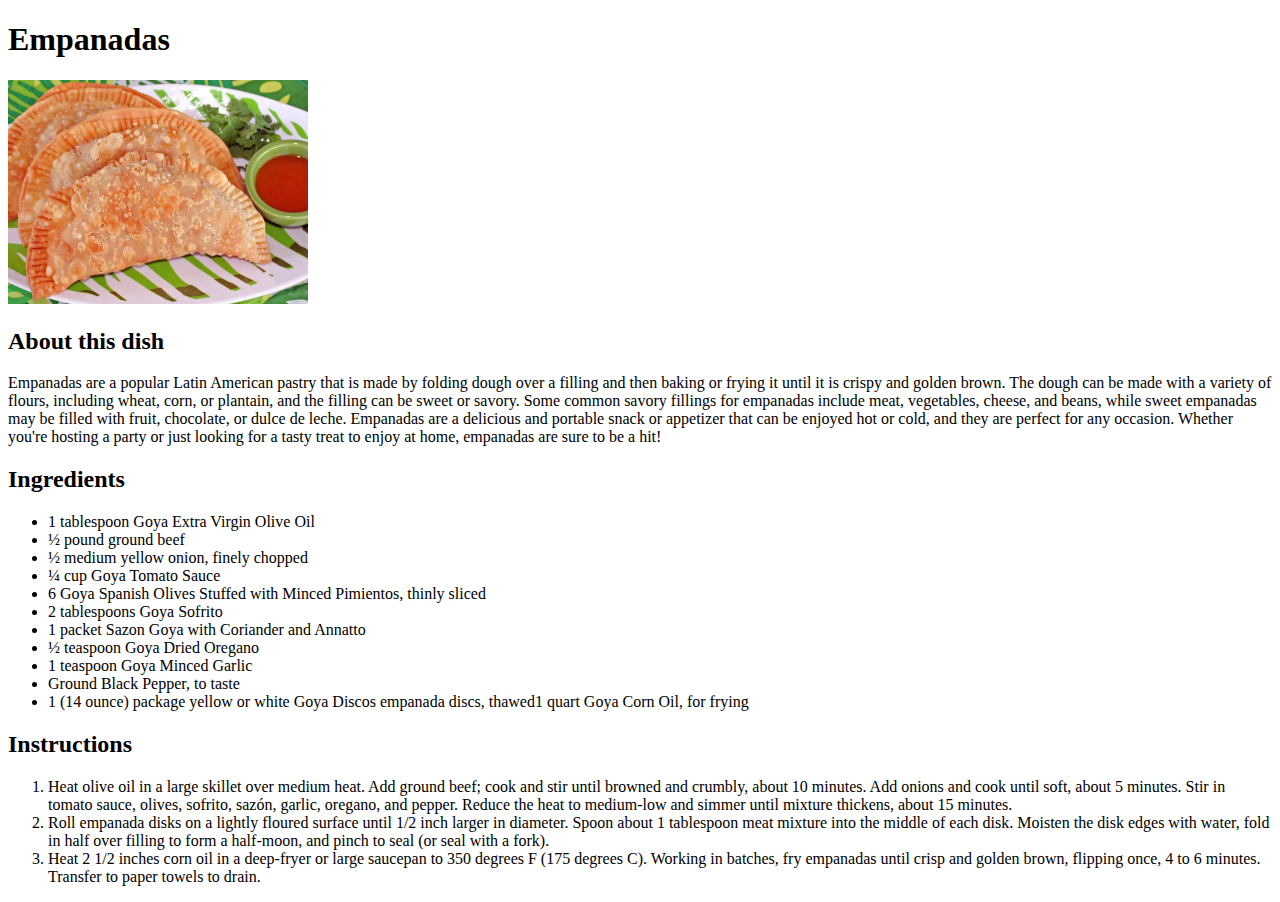
==== recipes/empanadas.html @ facb5294 "Add two new recipes to homepage" ====
<!DOCTYPE html>
<html lang="en">
<head>
    <meta charset="UTF-8">
    <title>Empanadas</title>
</head>
<body>
    <h1>Empanadas</h1>
    <img src="../img/empanadas.jpg" width="300" alt="picture of empanadas">
    <h2>About this dish</h2>

    <p>Empanadas are a popular Latin American pastry that is made by folding dough over a filling and then baking or frying it until it is crispy and golden brown. The dough can be made with a variety of flours, including wheat, corn, or plantain, and the filling can be sweet or savory. Some common savory fillings for empanadas include meat, vegetables, cheese, and beans, while sweet empanadas may be filled with fruit, chocolate, or dulce de leche. Empanadas are a delicious and portable snack or appetizer that can be enjoyed hot or cold, and they are perfect for any occasion. Whether you're hosting a party or just looking for a tasty treat to enjoy at home, empanadas are sure to be a hit!</p>

    <h2>Ingredients</h2>
    <ul>
        <li>1 tablespoon Goya Extra Virgin Olive Oil</li>
        <li>½ pound ground beef</li>
        <li>½ medium yellow onion, finely chopped</li>
        <li>¼ cup Goya Tomato Sauce</li>
        <li>6 Goya Spanish Olives Stuffed with Minced Pimientos, thinly sliced</li>
        <li>2 tablespoons Goya Sofrito</li>
        <li>1 packet Sazon Goya with Coriander and Annatto</li>
        <li>½ teaspoon Goya Dried Oregano</li>
        <li>1 teaspoon Goya Minced Garlic</li>
        <li> Ground Black Pepper, to taste</li>
        <li>1 (14 ounce) package yellow or white Goya Discos empanada discs, thawed1 quart Goya Corn Oil, for frying</li>
    </ul>
    <h2>Instructions</h2>
    <ol>
        <li>Heat olive oil in a large skillet over medium heat. Add ground beef; cook and stir until browned and crumbly, about 10 minutes. Add onions and cook until soft, about 5 minutes. Stir in tomato sauce, olives, sofrito, sazón, garlic, oregano, and pepper. Reduce the heat to medium-low and simmer until mixture thickens, about 15 minutes.</li>
        <li>Roll empanada disks on a lightly floured surface until 1/2 inch larger in diameter. Spoon about 1 tablespoon meat mixture into the middle of each disk. Moisten the disk edges with water, fold in half over filling to form a half-moon, and pinch to seal (or seal with a fork).</li>
        <li>Heat 2 1/2 inches corn oil in a deep-fryer or large saucepan to 350 degrees F (175 degrees C). Working in batches, fry empanadas until crisp and golden brown, flipping once, 4 to 6 minutes. Transfer to paper towels to drain.</li>
    </ol>
</body>
</html>
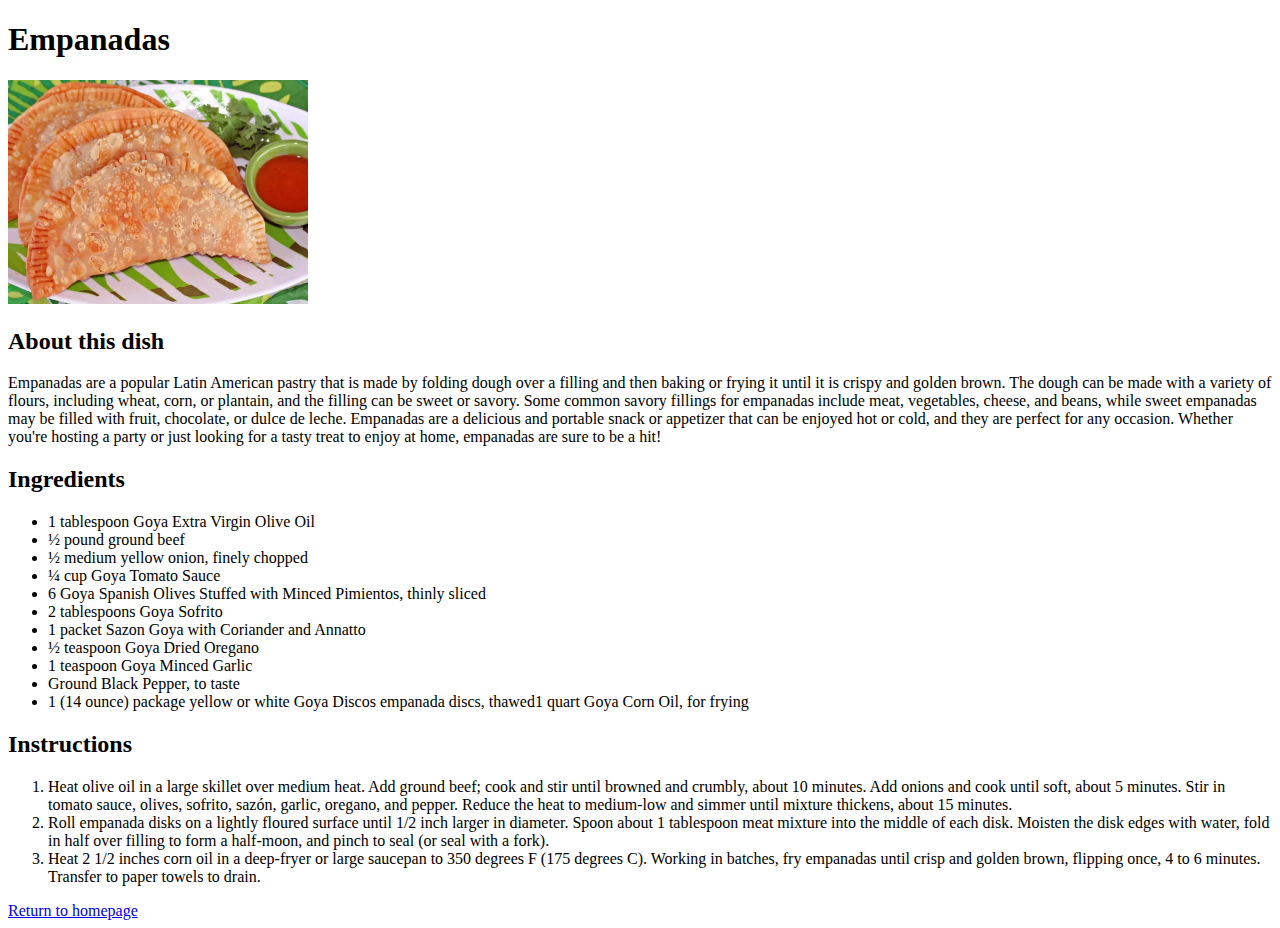
==== commit 338e689d: "Add return link to each recipe page" ====
--- a/recipes/empanadas.html
+++ b/recipes/empanadas.html
@@ -31,5 +31,7 @@
         <li>Roll empanada disks on a lightly floured surface until 1/2 inch larger in diameter. Spoon about 1 tablespoon meat mixture into the middle of each disk. Moisten the disk edges with water, fold in half over filling to form a half-moon, and pinch to seal (or seal with a fork).</li>
         <li>Heat 2 1/2 inches corn oil in a deep-fryer or large saucepan to 350 degrees F (175 degrees C). Working in batches, fry empanadas until crisp and golden brown, flipping once, 4 to 6 minutes. Transfer to paper towels to drain.</li>
     </ol>
-</body>
+
+    <a href="../index.html">Return to homepage</a>
+    </body>
 </html>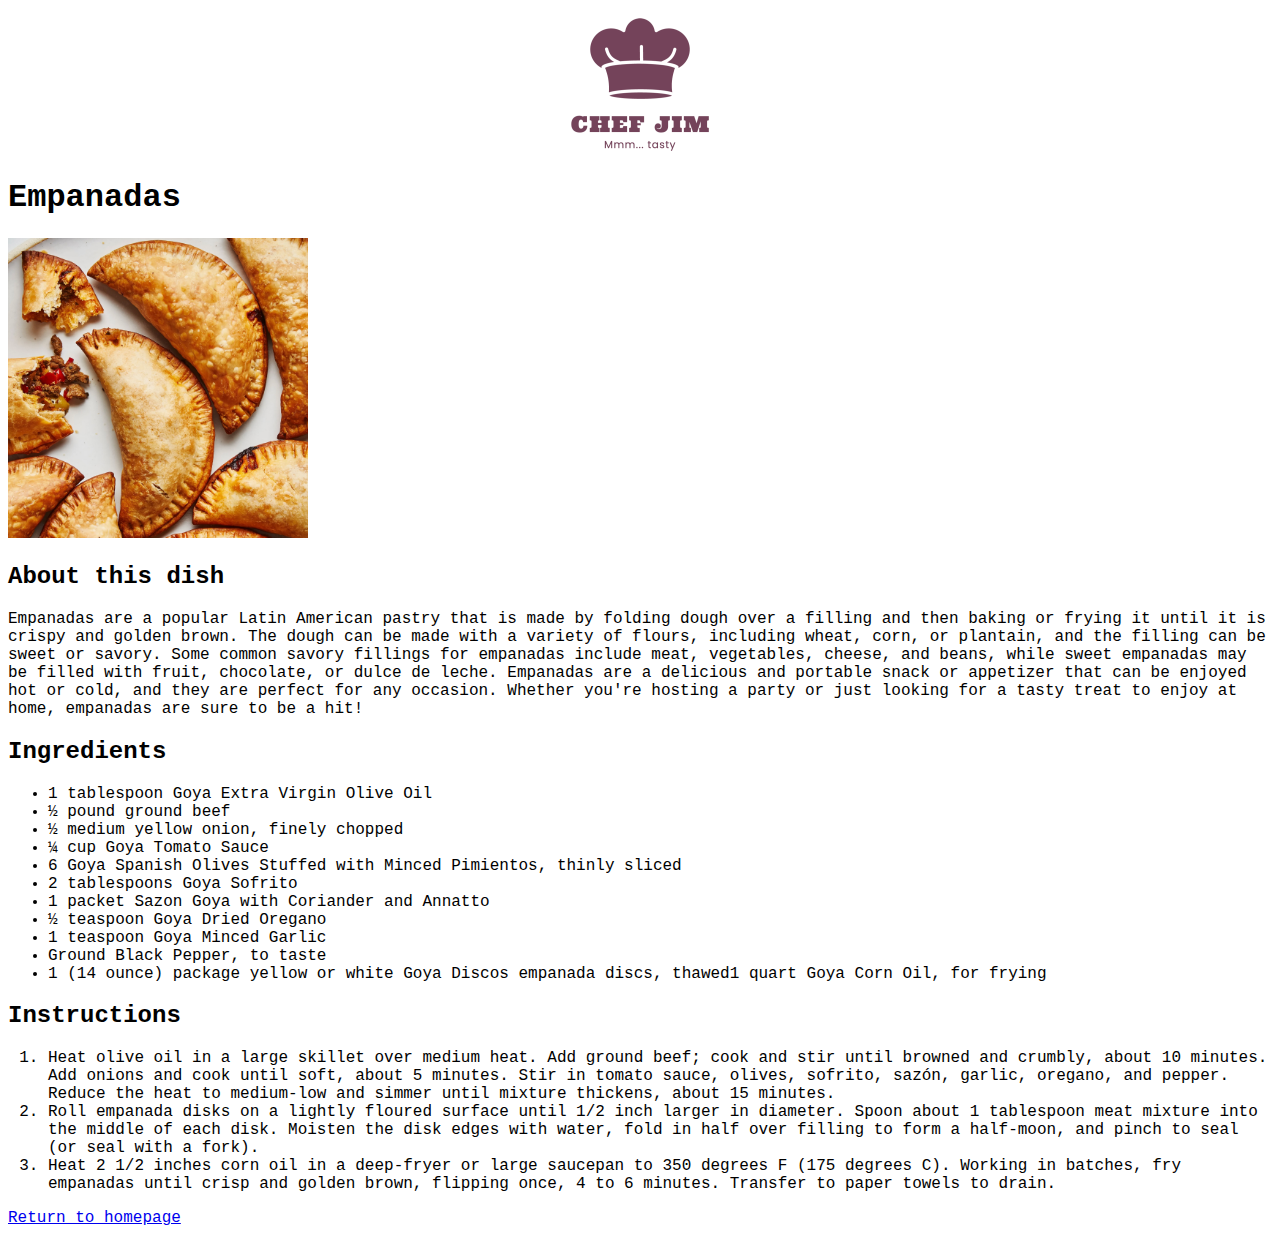
==== commit 2161c8e5: "Continue to add advanced CSS to recipe pages" ====
--- a/recipes/empanadas.html
+++ b/recipes/empanadas.html
@@ -3,8 +3,12 @@
 <head>
     <meta charset="UTF-8">
     <title>Empanadas</title>
+    <link rel="stylesheet" href="../style.css">
 </head>
 <body>
+    <div>
+        <a href="./index.html"> <img id="logo" src="../img/logo2.png" alt="jim's recipes logo"></a>
+     </div>
     <h1>Empanadas</h1>
     <img src="../img/empanadas.jpg" width="300" alt="picture of empanadas">
     <h2>About this dish</h2>
--- a/style.css
+++ b/style.css
@@ -0,0 +1,43 @@
+/* 
+color codes: #73455A, #F2EBD5, #372006
+*/
+
+html {
+  font-family: "Courier New", "Geneva", "Tahoma", sans-serif;
+}
+
+#logo {
+  width: 150px;
+  height: 150px;
+  margin-left: auto;
+  margin-right: auto;
+  display: block;
+}
+
+.heading {
+  text-align: center;
+  font-size: 40px;
+}
+
+div img {
+  width: 350px;
+  height: 400px;
+}
+
+.item {
+  display: flex;
+  flex-direction: column;
+  align-items: center;
+}
+
+.item img:hover {
+  transform: scale(1.05);
+  transition:ease-in-out;
+}
+
+.content {
+  display: flex;
+  flex-direction: row;
+  justify-content: center;
+  gap: 20px;
+}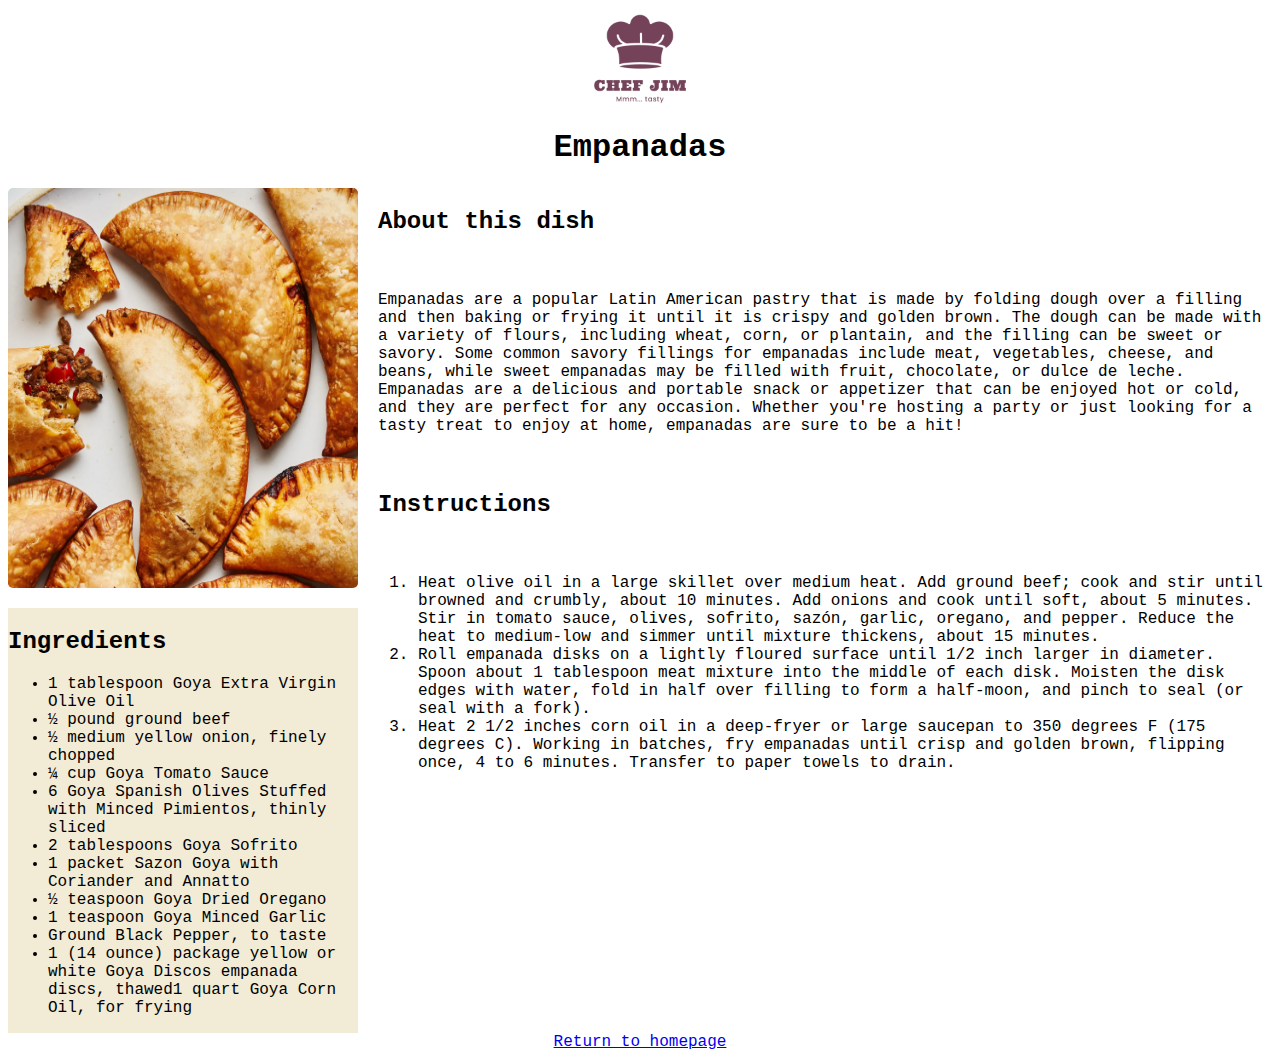
==== commit d0c792d1: "Further style recipe and home pages" ====
--- a/recipes/empanadas.html
+++ b/recipes/empanadas.html
@@ -1,4 +1,5 @@
 <!DOCTYPE html>
+
 <html lang="en">
 <head>
     <meta charset="UTF-8">
@@ -7,35 +8,42 @@
 </head>
 <body>
     <div>
-        <a href="./index.html"> <img id="logo" src="../img/logo2.png" alt="jim's recipes logo"></a>
+        <a href="../index.html"> <img id="logo" src="../img/logo2.png" alt="jim's recipes logo"></a>
      </div>
-    <h1>Empanadas</h1>
-    <img src="../img/empanadas.jpg" width="300" alt="picture of empanadas">
-    <h2>About this dish</h2>
-
-    <p>Empanadas are a popular Latin American pastry that is made by folding dough over a filling and then baking or frying it until it is crispy and golden brown. The dough can be made with a variety of flours, including wheat, corn, or plantain, and the filling can be sweet or savory. Some common savory fillings for empanadas include meat, vegetables, cheese, and beans, while sweet empanadas may be filled with fruit, chocolate, or dulce de leche. Empanadas are a delicious and portable snack or appetizer that can be enjoyed hot or cold, and they are perfect for any occasion. Whether you're hosting a party or just looking for a tasty treat to enjoy at home, empanadas are sure to be a hit!</p>
-
-    <h2>Ingredients</h2>
-    <ul>
-        <li>1 tablespoon Goya Extra Virgin Olive Oil</li>
-        <li>½ pound ground beef</li>
-        <li>½ medium yellow onion, finely chopped</li>
-        <li>¼ cup Goya Tomato Sauce</li>
-        <li>6 Goya Spanish Olives Stuffed with Minced Pimientos, thinly sliced</li>
-        <li>2 tablespoons Goya Sofrito</li>
-        <li>1 packet Sazon Goya with Coriander and Annatto</li>
-        <li>½ teaspoon Goya Dried Oregano</li>
-        <li>1 teaspoon Goya Minced Garlic</li>
-        <li> Ground Black Pepper, to taste</li>
-        <li>1 (14 ounce) package yellow or white Goya Discos empanada discs, thawed1 quart Goya Corn Oil, for frying</li>
-    </ul>
-    <h2>Instructions</h2>
-    <ol>
-        <li>Heat olive oil in a large skillet over medium heat. Add ground beef; cook and stir until browned and crumbly, about 10 minutes. Add onions and cook until soft, about 5 minutes. Stir in tomato sauce, olives, sofrito, sazón, garlic, oregano, and pepper. Reduce the heat to medium-low and simmer until mixture thickens, about 15 minutes.</li>
-        <li>Roll empanada disks on a lightly floured surface until 1/2 inch larger in diameter. Spoon about 1 tablespoon meat mixture into the middle of each disk. Moisten the disk edges with water, fold in half over filling to form a half-moon, and pinch to seal (or seal with a fork).</li>
-        <li>Heat 2 1/2 inches corn oil in a deep-fryer or large saucepan to 350 degrees F (175 degrees C). Working in batches, fry empanadas until crisp and golden brown, flipping once, 4 to 6 minutes. Transfer to paper towels to drain.</li>
-    </ol>
-
-    <a href="../index.html">Return to homepage</a>
+    <h1 class="recipe-title">Empanadas</h1>
+    <div class="content">
+        <div class="left">
+            <img src="../img/empanadas.jpg" width="300" alt="picture of empanadas">
+            <div class="ingredients-container">
+                <h2>Ingredients</h2>
+                <ul>
+                    <li>1 tablespoon Goya Extra Virgin Olive Oil</li>
+                    <li>½ pound ground beef</li>
+                    <li>½ medium yellow onion, finely chopped</li>
+                    <li>¼ cup Goya Tomato Sauce</li>
+                    <li>6 Goya Spanish Olives Stuffed with Minced Pimientos, thinly sliced</li>
+                    <li>2 tablespoons Goya Sofrito</li>
+                    <li>1 packet Sazon Goya with Coriander and Annatto</li>
+                    <li>½ teaspoon Goya Dried Oregano</li>
+                    <li>1 teaspoon Goya Minced Garlic</li>
+                    <li> Ground Black Pepper, to taste</li>
+                    <li>1 (14 ounce) package yellow or white Goya Discos empanada discs, thawed1 quart Goya Corn Oil, for frying</li>
+                </ul>
+            </div>
+        </div>
+        <div class="right">
+            <h2>About this dish</h2>
+            <p>Empanadas are a popular Latin American pastry that is made by folding dough over a filling and then baking or frying it until it is crispy and golden brown. The dough can be made with a variety of flours, including wheat, corn, or plantain, and the filling can be sweet or savory. Some common savory fillings for empanadas include meat, vegetables, cheese, and beans, while sweet empanadas may be filled with fruit, chocolate, or dulce de leche. Empanadas are a delicious and portable snack or appetizer that can be enjoyed hot or cold, and they are perfect for any occasion. Whether you're hosting a party or just looking for a tasty treat to enjoy at home, empanadas are sure to be a hit!</p>
+            <h2>Instructions</h2>
+            <ol>
+                <li>Heat olive oil in a large skillet over medium heat. Add ground beef; cook and stir until browned and crumbly, about 10 minutes. Add onions and cook until soft, about 5 minutes. Stir in tomato sauce, olives, sofrito, sazón, garlic, oregano, and pepper. Reduce the heat to medium-low and simmer until mixture thickens, about 15 minutes.</li>
+                <li>Roll empanada disks on a lightly floured surface until 1/2 inch larger in diameter. Spoon about 1 tablespoon meat mixture into the middle of each disk. Moisten the disk edges with water, fold in half over filling to form a half-moon, and pinch to seal (or seal with a fork).</li>
+                <li>Heat 2 1/2 inches corn oil in a deep-fryer or large saucepan to 350 degrees F (175 degrees C). Working in batches, fry empanadas until crisp and golden brown, flipping once, 4 to 6 minutes. Transfer to paper towels to drain.</li>
+            </ol>
+        </div>
+    </div>
+    <div class="back-to-menu-link">
+        <a href="../index.html">Return to homepage</a>
+    </div>
     </body>
 </html>--- a/style.css
+++ b/style.css
@@ -7,21 +7,28 @@
 }
 
 #logo {
-  width: 150px;
-  height: 150px;
+  width: 100px;
+  height: 100px;
   margin-left: auto;
   margin-right: auto;
   display: block;
 }
 
 .heading {
+  font-family: cursive, sans-serif;
+  font-size: 48px;
+  font-weight: 100;
+}
+
+.heading,
+.recipe-title {
   text-align: center;
-  font-size: 40px;
 }
 
 div img {
   width: 350px;
   height: 400px;
+  border-radius: 5px;
 }
 
 .item {
@@ -33,6 +40,7 @@
 .item img:hover {
   transform: scale(1.05);
   transition:ease-in-out;
+  border-radius: 10px;
 }
 
 .content {
@@ -40,4 +48,27 @@
   flex-direction: row;
   justify-content: center;
   gap: 20px;
+}
+
+.left,
+.right {
+  gap: 20px;
+
+}
+.left {
+  display: flex;
+  flex-direction: column;
+}
+
+.right {
+  display: flex;
+  flex-direction: column;
+}
+
+.ingredients-container {
+  background-color: #F2EBD5;
+}
+
+.back-to-menu-link {
+  text-align: center;
 }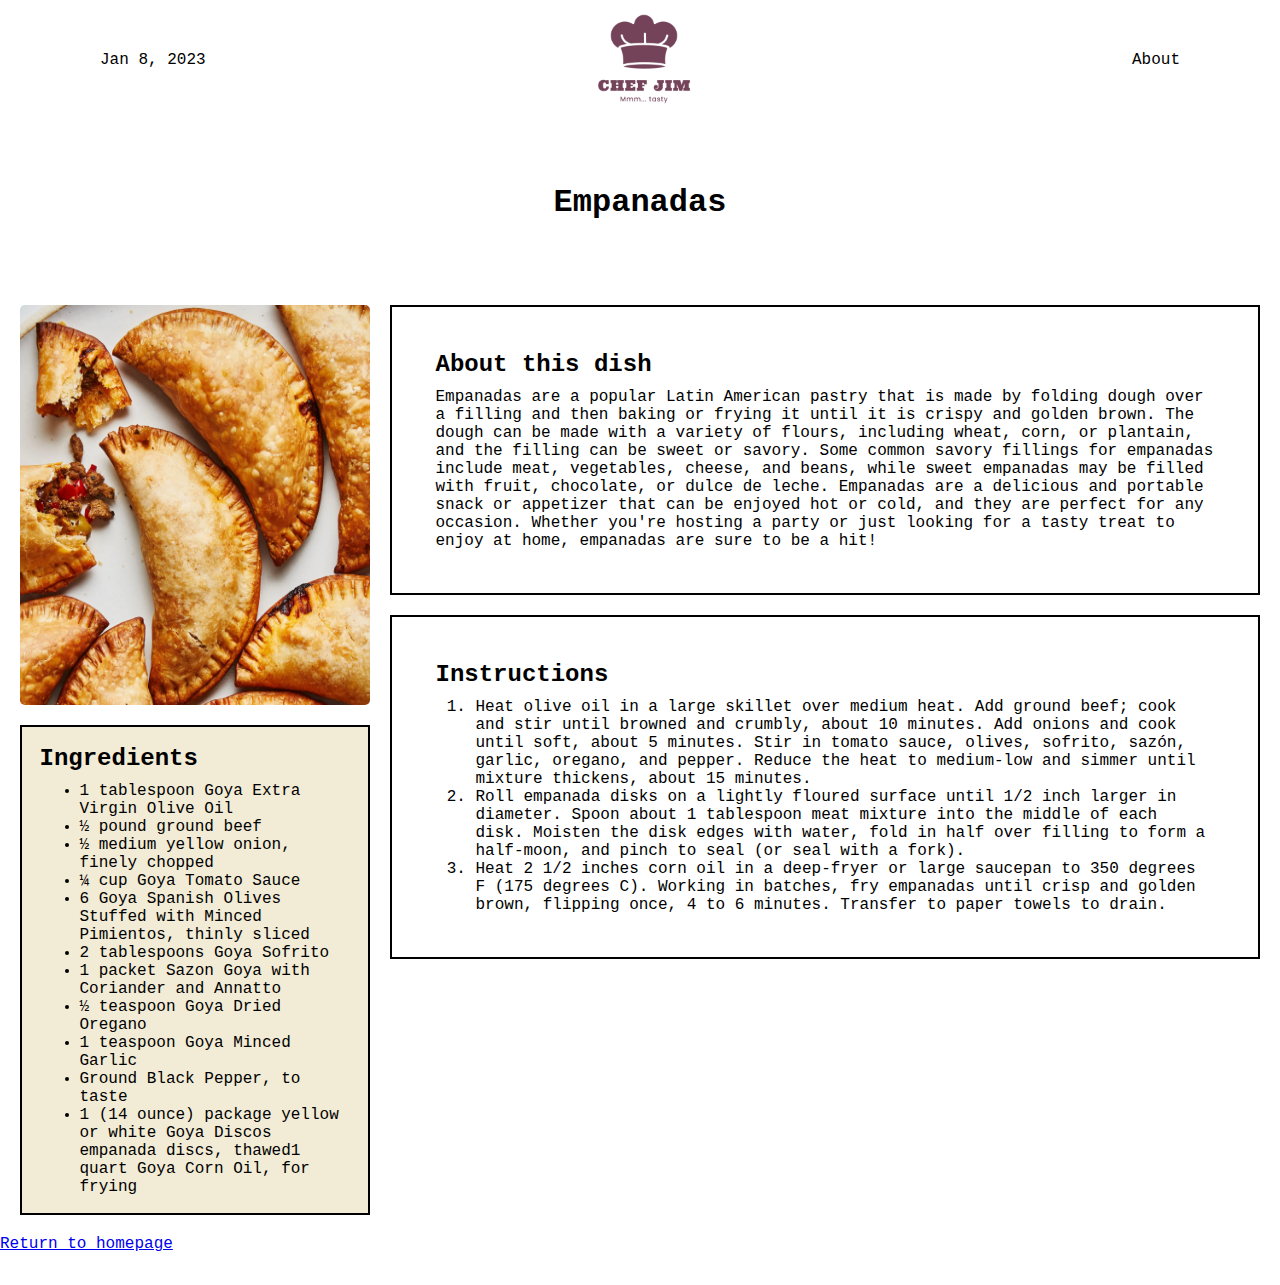
==== commit 3ff4aac2: "Apply further CSS to home and recipe pages" ====
--- a/recipes/empanadas.html
+++ b/recipes/empanadas.html
@@ -3,15 +3,22 @@
 <html lang="en">
 <head>
     <meta charset="UTF-8">
+    <meta http-equiv="X-UA-Compatible" content="IE=edge">
+    <meta name="viewport" content="width=device-width, initial-scale=1.0">
     <title>Empanadas</title>
     <link rel="stylesheet" href="../style.css">
 </head>
+
 <body>
-    <div>
+    <div class="header">
+        <span class="date">Jan 8, 2023</span>
         <a href="../index.html"> <img id="logo" src="../img/logo2.png" alt="jim's recipes logo"></a>
-     </div>
-    <h1 class="recipe-title">Empanadas</h1>
+        <span class="about">About</span>
+    </div>
+
+    <h1 class="page-title">Empanadas</h1>
     <div class="content">
+
         <div class="left">
             <img src="../img/empanadas.jpg" width="300" alt="picture of empanadas">
             <div class="ingredients-container">
@@ -31,9 +38,13 @@
                 </ul>
             </div>
         </div>
+
         <div class="right">
+            <div class="about-section">
             <h2>About this dish</h2>
             <p>Empanadas are a popular Latin American pastry that is made by folding dough over a filling and then baking or frying it until it is crispy and golden brown. The dough can be made with a variety of flours, including wheat, corn, or plantain, and the filling can be sweet or savory. Some common savory fillings for empanadas include meat, vegetables, cheese, and beans, while sweet empanadas may be filled with fruit, chocolate, or dulce de leche. Empanadas are a delicious and portable snack or appetizer that can be enjoyed hot or cold, and they are perfect for any occasion. Whether you're hosting a party or just looking for a tasty treat to enjoy at home, empanadas are sure to be a hit!</p>
+        </div>
+        <div class="instructions-container">
             <h2>Instructions</h2>
             <ol>
                 <li>Heat olive oil in a large skillet over medium heat. Add ground beef; cook and stir until browned and crumbly, about 10 minutes. Add onions and cook until soft, about 5 minutes. Stir in tomato sauce, olives, sofrito, sazón, garlic, oregano, and pepper. Reduce the heat to medium-low and simmer until mixture thickens, about 15 minutes.</li>
@@ -41,6 +52,7 @@
                 <li>Heat 2 1/2 inches corn oil in a deep-fryer or large saucepan to 350 degrees F (175 degrees C). Working in batches, fry empanadas until crisp and golden brown, flipping once, 4 to 6 minutes. Transfer to paper towels to drain.</li>
             </ol>
         </div>
+        </div>
     </div>
     <div class="back-to-menu-link">
         <a href="../index.html">Return to homepage</a>
--- a/style.css
+++ b/style.css
@@ -2,27 +2,57 @@
 color codes: #73455A, #F2EBD5, #372006
 */
 
-html {
+* {
   font-family: "Courier New", "Geneva", "Tahoma", sans-serif;
+  margin-block-start: 0px;
+  margin-block-end: 0px;
+  margin-inline-start: 0px;
+  margin-inline-end: 0px;
+}
+
+.header {
+  display: flex;
+  height: 120px;
+  justify-content: space-between;
+  align-items: center;
+}
+
+.date {
+  margin-left: 100px;
+}
+
+.about {
+  margin-right: 100px;
+  margin-left: 50px;
 }
 
 #logo {
   width: 100px;
-  height: 100px;
-  margin-left: auto;
-  margin-right: auto;
-  display: block;
+  height: auto;
+  margin: auto;
 }
 
 .heading {
   font-family: cursive, sans-serif;
   font-size: 48px;
   font-weight: 100;
+  margin: 0.67em;
 }
 
 .heading,
-.recipe-title {
+.page-title,
+.page-title
+.back-to-menu-link {
   text-align: center;
+}
+
+.back-to-menu-link{
+  display: block;
+  margin-bottom: 2em;
+}
+
+.page-title {
+  padding: 2em;
 }
 
 div img {
@@ -35,6 +65,11 @@
   display: flex;
   flex-direction: column;
   align-items: center;
+  gap: 20px
+}
+
+.item > p {
+  font-size: large;
 }
 
 .item img:hover {
@@ -47,28 +82,33 @@
   display: flex;
   flex-direction: row;
   justify-content: center;
+  margin: 20px;
   gap: 20px;
 }
 
 .left,
 .right {
-  gap: 20px;
-
-}
-.left {
   display: flex;
   flex-direction: column;
+  gap: 20px;
+  flex: auto;
 }
 
-.right {
-  display: flex;
-  flex-direction: column;
+.about-section,
+.instructions-container,
+.ingredients-container {
+  padding: 5%;
+  border: 2px solid black;
 }
 
 .ingredients-container {
   background-color: #F2EBD5;
 }
 
-.back-to-menu-link {
-  text-align: center;
+div h2{
+ margin-bottom: 10px;
+}
+
+div h3 {
+  margin: 5px 0px 5px;
 }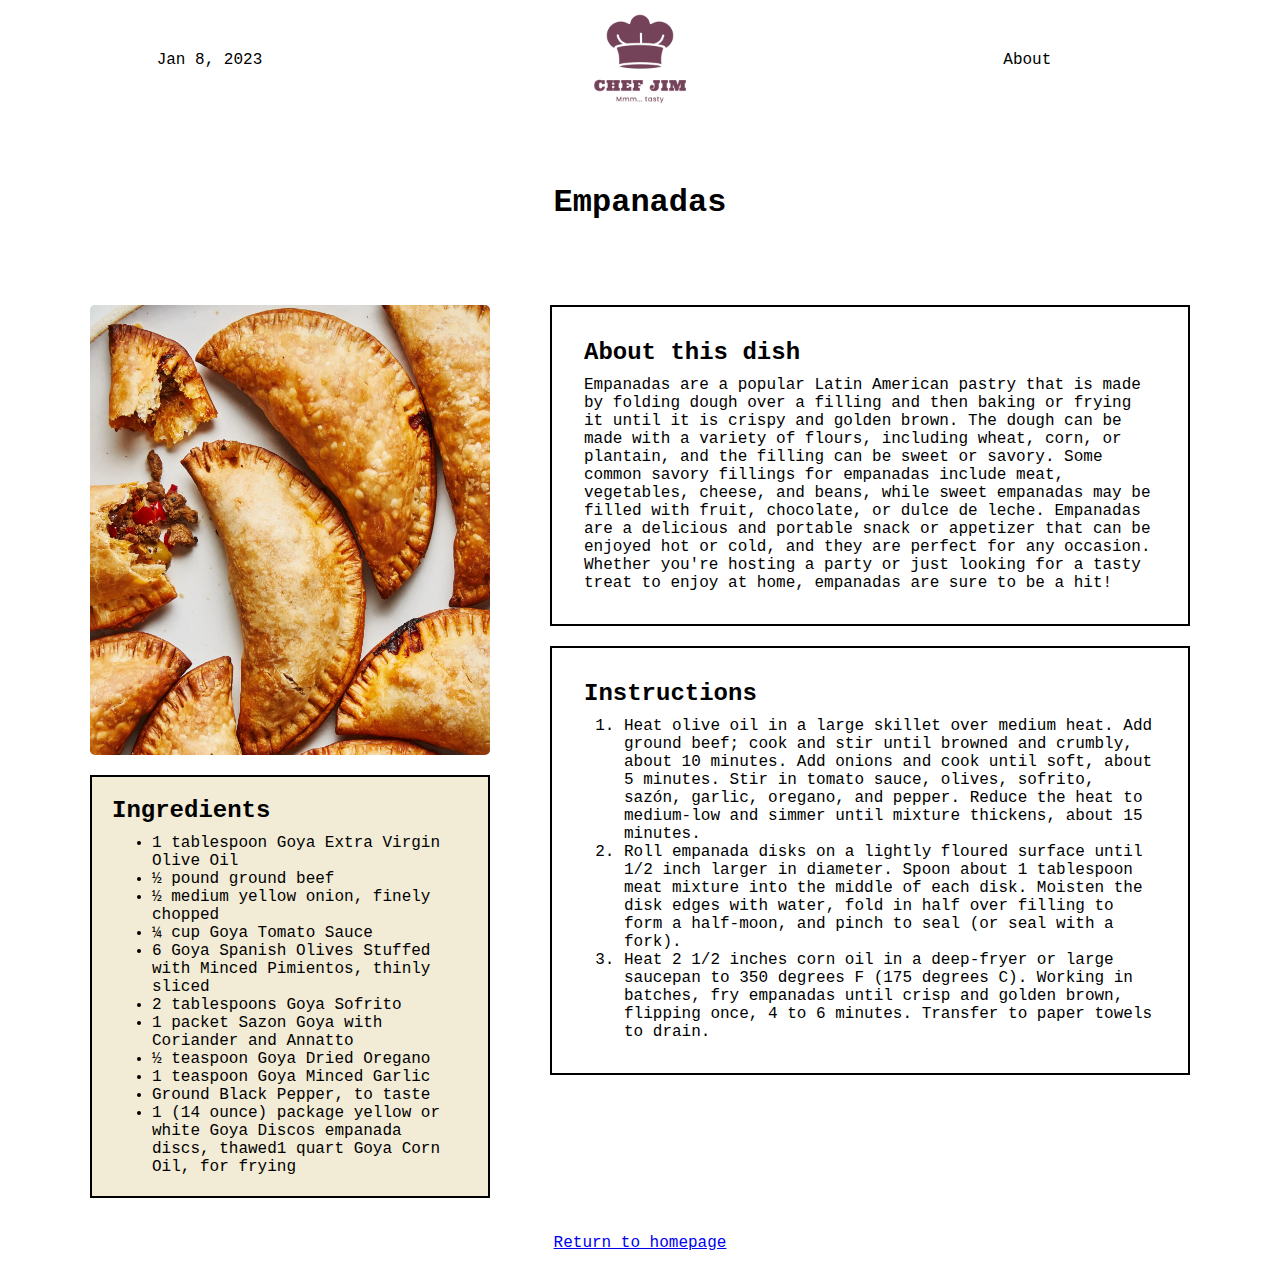
==== commit cc34a0b9: "Optimize each page layout to be more mobile friendly" ====
--- a/recipes/empanadas.html
+++ b/recipes/empanadas.html
@@ -17,6 +17,7 @@
     </div>
 
     <h1 class="page-title">Empanadas</h1>
+    
     <div class="content">
 
         <div class="left">
--- a/style.css
+++ b/style.css
@@ -2,53 +2,48 @@
 color codes: #73455A, #F2EBD5, #372006
 */
 
+/* body {
+  max-width: 90vw;
+  margin: auto;
+} */
+
 * {
-  font-family: "Courier New", "Geneva", "Tahoma", sans-serif;
+  font-family: "Courier New", "Geneva", "Tahoma", monospace;
   margin-block-start: 0px;
   margin-block-end: 0px;
   margin-inline-start: 0px;
   margin-inline-end: 0px;
+  box-sizing: border-box;
 }
 
 .header {
   display: flex;
+  flex: 1;
   height: 120px;
-  justify-content: space-between;
+  justify-content: space-around;
   align-items: center;
 }
 
+#logo,
+.about,
 .date {
-  margin-left: 100px;
+  width: 120px;
+  height: auto;
 }
 
-.about {
-  margin-right: 100px;
-  margin-left: 50px;
+.header #logo {
+  width: 100px;
+  height: auto;
 }
 
-#logo {
-  width: 100px;
-  height: auto;
-  margin: auto;
-}
-
-.heading {
-  font-family: cursive, sans-serif;
-  font-size: 48px;
-  font-weight: 100;
-  margin: 0.67em;
-}
-
-.heading,
 .page-title,
-.page-title
 .back-to-menu-link {
   text-align: center;
 }
 
 .back-to-menu-link{
-  display: block;
-  margin-bottom: 2em;
+  padding: 1rem;
+  text-align: center;
 }
 
 .page-title {
@@ -56,9 +51,10 @@
 }
 
 div img {
-  width: 350px;
-  height: 400px;
+  width: 400px;
+  height: 450px;
   border-radius: 5px;
+  justify-content: center;
 }
 
 .item {
@@ -80,18 +76,28 @@
 
 .content {
   display: flex;
-  flex-direction: row;
+  flex: 1;
+  flex-flow: row wrap;
   justify-content: center;
-  margin: 20px;
   gap: 20px;
+}
+
+.left {
+  max-width: 400px;
+}
+
+.right {
+  flex: 0 0 50vw;
+  min-width: 400px;
 }
 
 .left,
 .right {
   display: flex;
   flex-direction: column;
+  justify-content: stretch;
+  margin: 20px;
   gap: 20px;
-  flex: auto;
 }
 
 .about-section,
